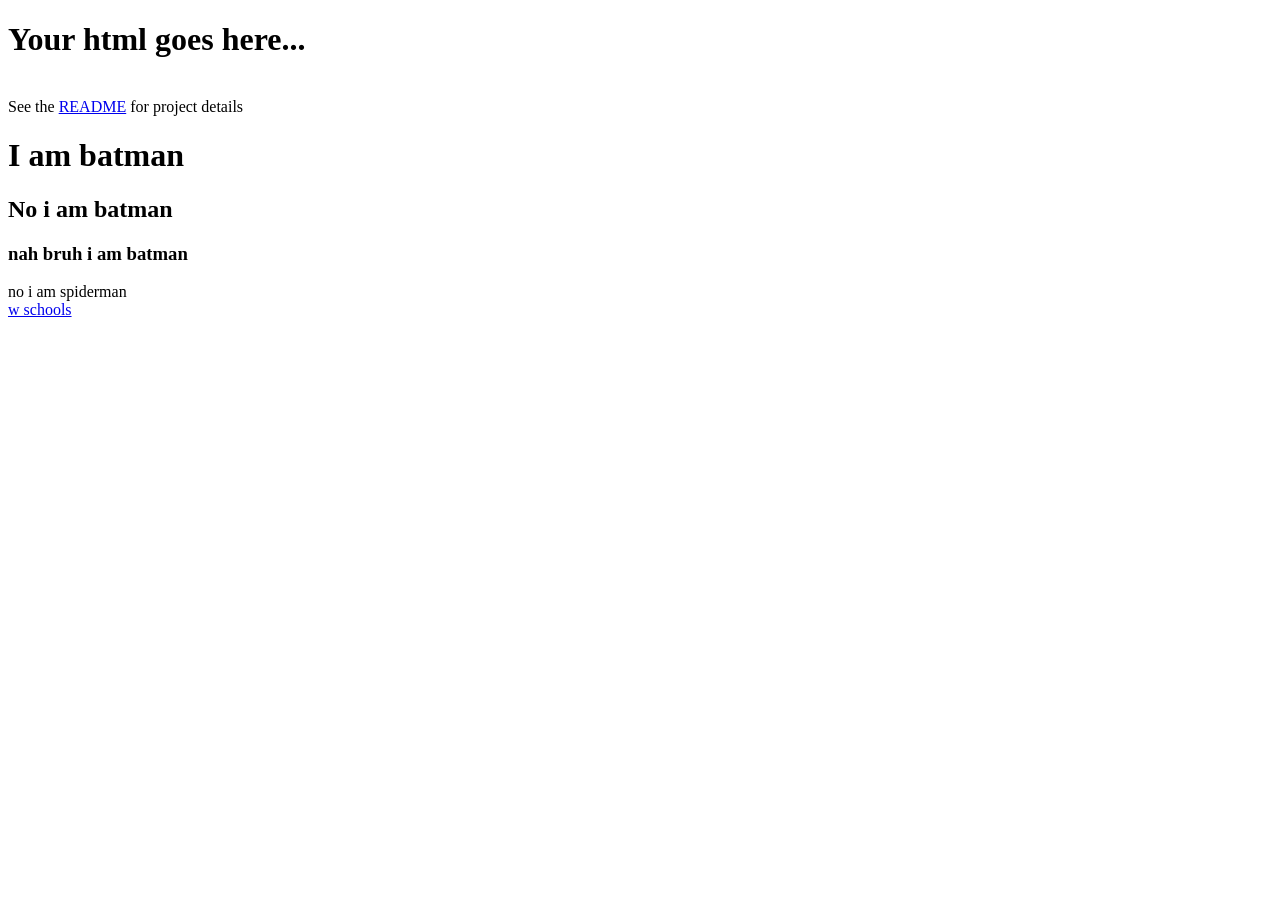
==== index.html @ 7253f77b "webstie" ====
<!DOCTYPE html>
<html lang="en">
<head>
    <meta charset="UTF-8">
    <title>Home</title>
    <script src="script.js" defer></script>
    <link rel="stylesheet" href="styles.css">
</head>
<body>
    <h1>Your html goes here...</h1>
    <br>See the <a href="README.md">README</a> for project details
</body>
</html>
    <head>
        <title>My HTML PAge</title>
    </head>
    <body>
        <!--this is my heading-->
        <h1>I am batman</h1>
        <h2>No i am batman</h2>
        <h3>nah bruh i am batman</h3>
        <p> no i am spiderman
            <br><a href="https://www.w3schools.com">w schools</a>
        </p>
    </body>
</html>
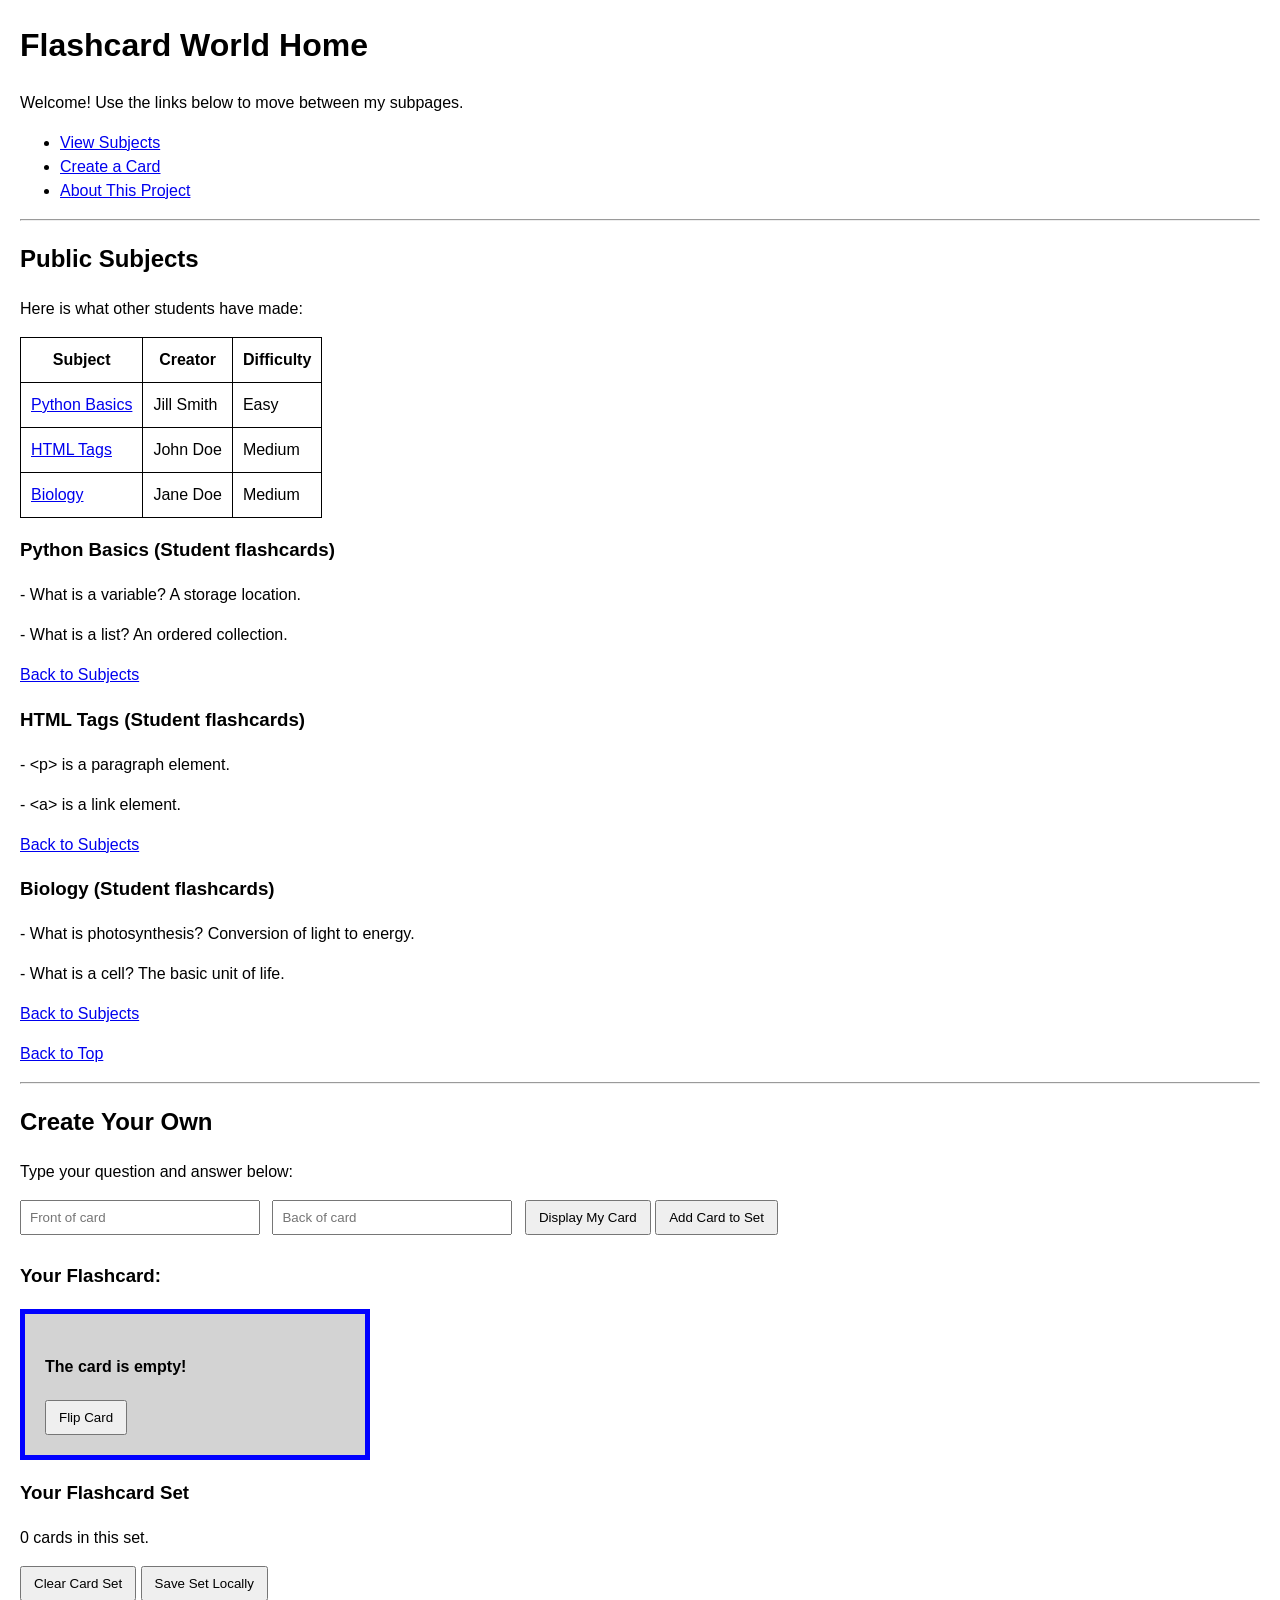
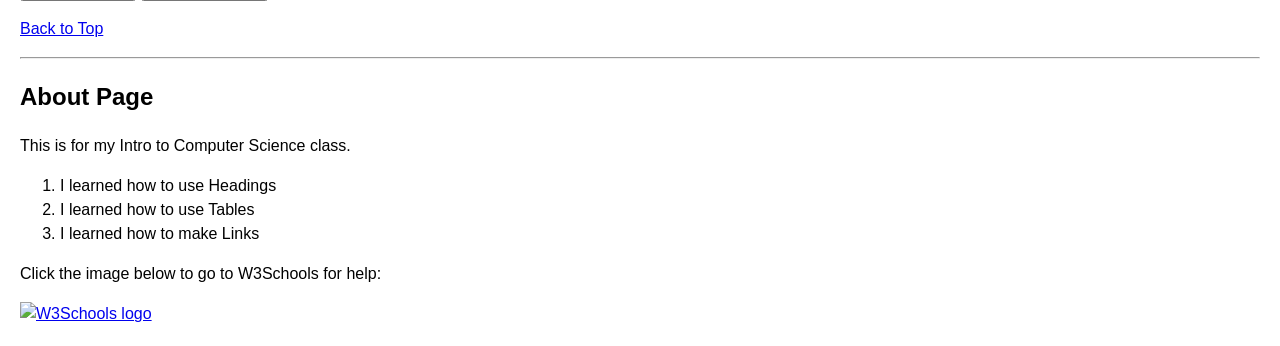
==== commit bd95d6e0: "Day one done" ====
--- a/index.html
+++ b/index.html
@@ -2,26 +2,108 @@
 <html lang="en">
 <head>
     <meta charset="UTF-8">
-    <title>Home</title>
+    <title>Intro to CS Flashcards</title>
+    <link rel="stylesheet" href="styles.css">
     <script src="script.js" defer></script>
-    <link rel="stylesheet" href="styles.css">
 </head>
 <body>
-    <h1>Your html goes here...</h1>
-    <br>See the <a href="README.md">README</a> for project details
+    <h1 id="home">Flashcard World Home</h1>
+    <p>Welcome! Use the links below to move between my subpages.</p>
+
+    <ul>
+        <li><a href="#subjects">View Subjects</a></li>
+        <li><a href="#create">Create a Card</a></li>
+        <li><a href="#about">About This Project</a></li>
+    </ul>
+
+    <hr>
+
+    <h2 id="subjects">Public Subjects</h2>
+    <p>Here is what other students have made:</p>
+
+    <table>
+        <tr>
+            <th>Subject</th>
+            <th>Creator</th>
+            <th>Difficulty</th>
+        </tr>
+        <tr>
+            <td><a href="#python">Python Basics</a></td>
+            <td>Jill Smith</td>
+            <td>Easy</td>
+        </tr>
+        <tr>
+            <td><a href="#html">HTML Tags</a></td>
+            <td>John Doe</td>
+            <td>Medium</td>
+        </tr>
+        <tr>
+            <td><a href="#biology">Biology</a></td>
+            <td>Jane Doe</td>
+            <td>Medium</td>
+        </tr>
+    </table>
+
+    <section id="python">
+        <h3>Python Basics (Student flashcards)</h3>
+        <p>- What is a variable? A storage location.</p>
+        <p>- What is a list? An ordered collection.</p>
+        <p><a href="#subjects">Back to Subjects</a></p>
+    </section>
+
+    <section id="html">
+        <h3>HTML Tags (Student flashcards)</h3>
+        <p>- &lt;p&gt; is a paragraph element.</p>
+        <p>- &lt;a&gt; is a link element.</p>
+        <p><a href="#subjects">Back to Subjects</a></p>
+    </section>
+
+    <section id="biology">
+        <h3>Biology (Student flashcards)</h3>
+        <p>- What is photosynthesis? Conversion of light to energy.</p>
+        <p>- What is a cell? The basic unit of life.</p>
+        <p><a href="#subjects">Back to Subjects</a></p>
+    </section>
+
+    <p><a href="#home">Back to Top</a></p>
+    <hr>
+
+    <h2 id="create">Create Your Own</h2>
+    <p>Type your question and answer below:</p>
+
+    <input type="text" id="userQ" placeholder="Front of card">
+    <input type="text" id="userA" placeholder="Back of card">
+    <button id="makeCardBtn">Display My Card</button>
+    <button id="addToSetBtn">Add Card to Set</button>
+
+    <h3>Your Flashcard:</h3>
+    <div class="card-box" id="cardBox">
+        <h4 id="display">The card is empty!</h4>
+        <button id="flipBtn">Flip Card</button>
+    </div>
+
+    <h3>Your Flashcard Set</h3>
+    <p id="setCount">0 cards in this set.</p>
+    <ol id="cardSetList"></ol>
+    <button id="clearSetBtn">Clear Card Set</button>
+    <button id="saveSetBtn">Save Set Locally</button>
+
+    <p><a href="#home">Back to Top</a></p>
+    <hr>
+
+    <h2 id="about">About Page</h2>
+    <p>This is for my Intro to Computer Science class.</p>
+
+    <ol>
+        <li>I learned how to use Headings</li>
+        <li>I learned how to use Tables</li>
+        <li>I learned how to make Links</li>
+    </ol>
+
+    <p>Click the image below to go to W3Schools for help:</p>
+    <a href="https://www.w3schools.com" target="_blank" rel="noreferrer">
+        <img src="https://www.w3schools.com/images/w3schools_green.jpg" alt="W3Schools logo" style="width:100px;height:auto;" />
+    </a>
 </body>
 </html>
-    <head>
-        <title>My HTML PAge</title>
-    </head>
-    <body>
-        <!--this is my heading-->
-        <h1>I am batman</h1>
-        <h2>No i am batman</h2>
-        <h3>nah bruh i am batman</h3>
-        <p> no i am spiderman
-            <br><a href="https://www.w3schools.com">w schools</a>
-        </p>
-    </body>
-</html>
 
--- a/styles.css
+++ b/styles.css
@@ -0,0 +1,37 @@
+/* Add Global styles here */
+
+body {
+    font-family: Arial, sans-serif;
+    margin: 20px;
+    line-height: 1.5;
+}
+
+table, th, td {
+    border: 1px solid black;
+    padding: 10px;
+    border-collapse: collapse;
+}
+
+.card-box {
+    border: 5px solid blue;
+    padding: 20px;
+    width: 300px;
+    background-color: lightgrey;
+    margin-bottom: 1rem;
+}
+
+.card-box.empty {
+    color: #555;
+}
+
+input[type="text"] {
+    padding: 8px;
+    margin: 0 8px 8px 0;
+    width: 220px;
+}
+
+button {
+    padding: 8px 12px;
+    cursor: pointer;
+}
+
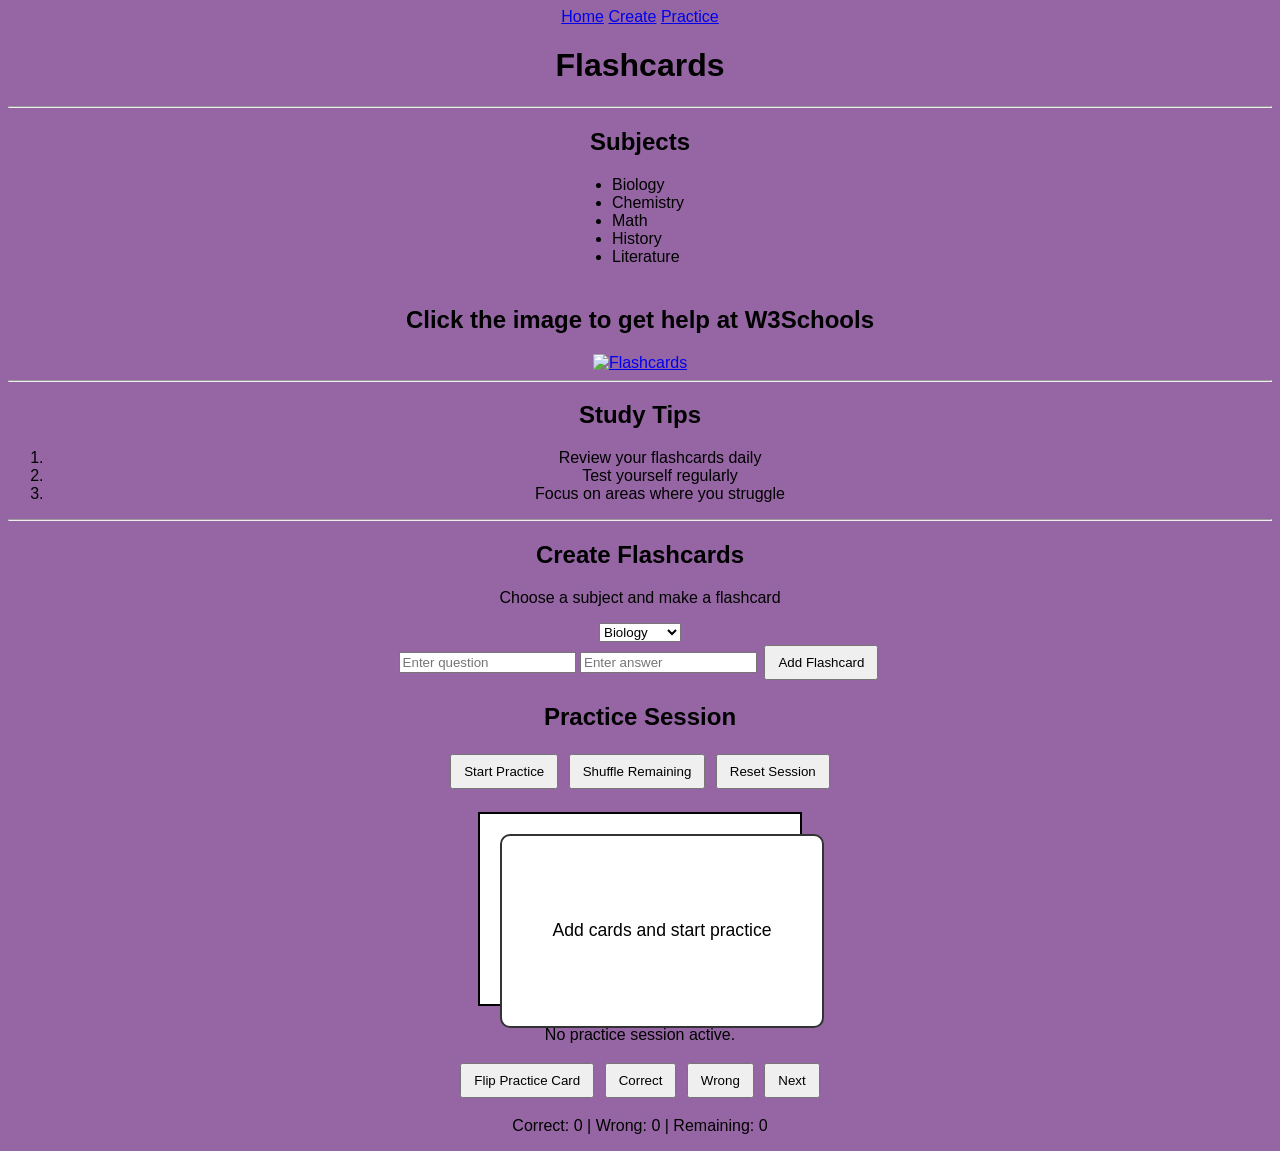
==== commit 55cf66e2: "fix narbar" ====
--- a/index.html
+++ b/index.html
@@ -2,108 +2,259 @@
 <html lang="en">
 <head>
     <meta charset="UTF-8">
-    <title>Intro to CS Flashcards</title>
-    <link rel="stylesheet" href="styles.css">
-    <script src="script.js" defer></script>
+    <title>Flashcards</title>
+    <style>
+        body { text-align: center; background-color: rgb(149, 102, 163); font-family: Arial, sans-serif; }
+        table { margin: auto; background-color: white; border-collapse: collapse; }
+        th, td { border: 1px solid black; padding: 8px; }
+
+        .card { border: 2px solid black; padding: 20px; margin: 20px auto; width: 220px; cursor: pointer; background: white; }
+        .practice-card-wrapper { perspective: 1000px; margin: 20px auto; }
+        #practiceCard { width: 280px; height: 150px; margin: 10px auto; position: relative; transform-style: preserve-3d; transition: transform 0.5s ease; }
+        #practiceCard.flipped { transform: rotateY(180deg); }
+        .card-face { position: absolute; width: 100%; height: 100%; backface-visibility: hidden; display: flex; justify-content: center; align-items: center; font-size: 1.1rem; border: 2px solid #333; border-radius: 10px; background: white; }
+        .card-face.back { transform: rotateY(180deg); }
+        button { margin: 3px; padding: 8px 12px; }
+        ul { list-style-type: disc; margin: 0 auto 20px auto; padding-left: 16px; display: inline-block; text-align: left; }
+    </style>
 </head>
 <body>
-    <h1 id="home">Flashcard World Home</h1>
-    <p>Welcome! Use the links below to move between my subpages.</p>
-
+
+    <div class="topnav">
+        <a class="active" href="#top">Home</a>
+        <a href="#create-section">Create</a>
+        <a href="#practice-session">Practice</a>
+    </div>
+
+    <h1>Flashcards</h1>
+        
+    <hr>
+
+    <h2>Subjects</h2>
     <ul>
-        <li><a href="#subjects">View Subjects</a></li>
-        <li><a href="#create">Create a Card</a></li>
-        <li><a href="#about">About This Project</a></li>
+        <li>Biology</li>
+        <li>Chemistry</li>
+        <li>Math</li>
+        <li>History</li>
+        <li>Literature</li>
     </ul>
 
+    <h2>Click the image to get help at W3Schools</h2>
+    <a href="https://www.w3schools.com" target="_blank" rel="noreferrer">
+        <img src="https://cdn.pixabay.com/photo/2016/11/29/09/08/flashcards-1869748_1280.jpg" alt="Flashcards" width="300">
+    </a>
+
     <hr>
 
-    <h2 id="subjects">Public Subjects</h2>
-    <p>Here is what other students have made:</p>
-
-    <table>
-        <tr>
-            <th>Subject</th>
-            <th>Creator</th>
-            <th>Difficulty</th>
-        </tr>
-        <tr>
-            <td><a href="#python">Python Basics</a></td>
-            <td>Jill Smith</td>
-            <td>Easy</td>
-        </tr>
-        <tr>
-            <td><a href="#html">HTML Tags</a></td>
-            <td>John Doe</td>
-            <td>Medium</td>
-        </tr>
-        <tr>
-            <td><a href="#biology">Biology</a></td>
-            <td>Jane Doe</td>
-            <td>Medium</td>
-        </tr>
-    </table>
-
-    <section id="python">
-        <h3>Python Basics (Student flashcards)</h3>
-        <p>- What is a variable? A storage location.</p>
-        <p>- What is a list? An ordered collection.</p>
-        <p><a href="#subjects">Back to Subjects</a></p>
+    <h2>Study Tips</h2>
+    <ol>
+        <li>Review your flashcards daily</li>
+        <li>Test yourself regularly</li>
+        <li>Focus on areas where you struggle</li>
+    </ol>
+
+    <hr>
+
+    <section id="create-section">
+        <h2>Create Flashcards</h2>
+        <p>Choose a subject and make a flashcard</p>
+        <select id="subject">
+            <option value="biology">Biology</option>
+            <option value="chemistry">Chemistry</option>
+            <option value="math">Math</option>
+            <option value="history">History</option>
+            <option value="english">English</option>
+        </select>
+
+        <div>
+            <input type="text" id="question" placeholder="Enter question" />
+            <input type="text" id="answer" placeholder="Enter answer" />
+            <button onclick="addCard()">Add Flashcard</button>
+        </div>
     </section>
 
-    <section id="html">
-        <h3>HTML Tags (Student flashcards)</h3>
-        <p>- &lt;p&gt; is a paragraph element.</p>
-        <p>- &lt;a&gt; is a link element.</p>
-        <p><a href="#subjects">Back to Subjects</a></p>
+    <section id="practice-session">
+        <h2>Practice Session</h2>
+        <button id="startPracticeBtn">Start Practice</button>
+        <button id="shufflePracticeBtn">Shuffle Remaining</button>
+        <button id="resetPracticeBtn">Reset Session</button>
+
+        <div id="practice-card-wrapper" class="practice-card-wrapper">
+            <div id="practiceCard" class="card">
+                <div id="practiceFront" class="card-face front">Add cards and start practice</div>
+                <div id="practiceBack" class="card-face back"></div>
+            </div>
+        </div>
+
+        <p id="practiceStatus">No practice session active.</p>
+        <div>
+            <button id="flipPracticeBtn">Flip Practice Card</button>
+            <button id="correctBtn">Correct</button>
+            <button id="wrongBtn">Wrong</button>
+            <button id="nextBtn">Next</button>
+        </div>
+
+        <p>Correct: <span id="correctCount">0</span> | Wrong: <span id="wrongCount">0</span> | Remaining: <span id="remainingCount">0</span></p>
     </section>
 
-    <section id="biology">
-        <h3>Biology (Student flashcards)</h3>
-        <p>- What is photosynthesis? Conversion of light to energy.</p>
-        <p>- What is a cell? The basic unit of life.</p>
-        <p><a href="#subjects">Back to Subjects</a></p>
-    </section>
-
-    <p><a href="#home">Back to Top</a></p>
-    <hr>
-
-    <h2 id="create">Create Your Own</h2>
-    <p>Type your question and answer below:</p>
-
-    <input type="text" id="userQ" placeholder="Front of card">
-    <input type="text" id="userA" placeholder="Back of card">
-    <button id="makeCardBtn">Display My Card</button>
-    <button id="addToSetBtn">Add Card to Set</button>
-
-    <h3>Your Flashcard:</h3>
-    <div class="card-box" id="cardBox">
-        <h4 id="display">The card is empty!</h4>
-        <button id="flipBtn">Flip Card</button>
-    </div>
-
-    <h3>Your Flashcard Set</h3>
-    <p id="setCount">0 cards in this set.</p>
-    <ol id="cardSetList"></ol>
-    <button id="clearSetBtn">Clear Card Set</button>
-    <button id="saveSetBtn">Save Set Locally</button>
-
-    <p><a href="#home">Back to Top</a></p>
-    <hr>
-
-    <h2 id="about">About Page</h2>
-    <p>This is for my Intro to Computer Science class.</p>
-
-    <ol>
-        <li>I learned how to use Headings</li>
-        <li>I learned how to use Tables</li>
-        <li>I learned how to make Links</li>
-    </ol>
-
-    <p>Click the image below to go to W3Schools for help:</p>
-    <a href="https://www.w3schools.com" target="_blank" rel="noreferrer">
-        <img src="https://www.w3schools.com/images/w3schools_green.jpg" alt="W3Schools logo" style="width:100px;height:auto;" />
-    </a>
+    <script>
+        const subjects = ["biology", "chemistry", "math", "history", "english"];
+
+        let practiceDeck = [];
+        let currentCard = null;
+        let correctPile = [];
+        let wrongPile = [];
+        let isPracticeFlipped = false;
+
+        const practiceCard = document.getElementById("practiceCard");
+        const practiceFront = document.getElementById("practiceFront");
+        const practiceBack = document.getElementById("practiceBack");
+        const practiceStatus = document.getElementById("practiceStatus");
+        const correctCount = document.getElementById("correctCount");
+        const wrongCount = document.getElementById("wrongCount");
+        const remainingCount = document.getElementById("remainingCount");
+
+        function addCard() {
+            const subject = document.getElementById("subject").value;
+            const question = document.getElementById("question").value.trim();
+            const answer = document.getElementById("answer").value.trim();
+
+            if (!question || !answer) {
+                alert("Please enter both a question and an answer.");
+                return;
+            }
+
+            let cards = JSON.parse(localStorage.getItem(subject)) || [];
+            cards.push({ question, answer });
+            localStorage.setItem(subject, JSON.stringify(cards));
+
+            alert(`Card added to ${subject}!`);
+            document.getElementById("question").value = "";
+            document.getElementById("answer").value = "";
+        }
+
+        function collectStoredCards() {
+            return subjects.flatMap(subject => {
+                const cards = JSON.parse(localStorage.getItem(subject));
+                return Array.isArray(cards) ? cards : [];
+            });
+        }
+
+        function shuffleArray(array) {
+            for (let i = array.length - 1; i > 0; i--) {
+                const j = Math.floor(Math.random() * (i + 1));
+                [array[i], array[j]] = [array[j], array[i]];
+            }
+            return array;
+        }
+
+        function updatePracticeCounts() {
+            correctCount.innerText = correctPile.length;
+            wrongCount.innerText = wrongPile.length;
+            remainingCount.innerText = practiceDeck.length;
+        }
+
+        function renderPracticeCard() {
+            if (!currentCard) {
+                practiceFront.innerText = "No card - start practice";
+                practiceBack.innerText = "";
+                practiceStatus.innerText = "Practice session completed or no cards available.";
+                practiceCard.classList.remove("flipped");
+                isPracticeFlipped = false;
+                updatePracticeCounts();
+                return;
+            }
+
+            practiceFront.innerText = currentCard.question;
+            practiceBack.innerText = currentCard.answer;
+            practiceCard.classList.remove("flipped");
+            isPracticeFlipped = false;
+            practiceStatus.innerText = `Question ${correctPile.length + wrongPile.length + 1} / ${correctPile.length + wrongPile.length + practiceDeck.length}`;
+            updatePracticeCounts();
+        }
+
+        function setNextPracticeCard() {
+            if (practiceDeck.length === 0) {
+                currentCard = null;
+                practiceStatus.innerText = `Done! ✅ ${correctPile.length} right, ❌ ${wrongPile.length} wrong.`;
+                renderPracticeCard();
+                return;
+            }
+            currentCard = practiceDeck[0];
+            renderPracticeCard();
+        }
+
+        function startPractice() {
+            const all = collectStoredCards();
+            if (all.length === 0) {
+                alert("Add cards first before starting practice.");
+                return;
+            }
+            practiceDeck = shuffleArray([...all]);
+            correctPile = [];
+            wrongPile = [];
+            setNextPracticeCard();
+        }
+
+        function shufflePractice() {
+            if (practiceDeck.length === 0) {
+                alert("No cards in the current practice queue to shuffle.");
+                return;
+            }
+            practiceDeck = shuffleArray(practiceDeck);
+            setNextPracticeCard();
+        }
+
+        function resetPractice() {
+            practiceDeck = [];
+            currentCard = null;
+            correctPile = [];
+            wrongPile = [];
+            isPracticeFlipped = false;
+            updatePracticeCounts();
+            practiceFront.innerText = "Add cards and start practice";
+            practiceBack.innerText = "";
+            practiceStatus.innerText = "Session reset.";
+            practiceCard.classList.remove("flipped");
+        }
+
+        function flipPracticeCard() {
+            if (!currentCard) {
+                alert("No active card to flip. Start the practice session first.");
+                return;
+            }
+            isPracticeFlipped = !isPracticeFlipped;
+            practiceCard.classList.toggle("flipped");
+        }
+
+        function markCard(isCorrect) {
+            if (!currentCard) {
+                alert("No active card to mark. Start the practice session first.");
+                return;
+            }
+            const card = practiceDeck.shift();
+            if (isCorrect) {
+                correctPile.push(card);
+            } else {
+                wrongPile.push(card);
+            }
+            setNextPracticeCard();
+        }
+
+        document.getElementById("startPracticeBtn").addEventListener("click", startPractice);
+        document.getElementById("shufflePracticeBtn").addEventListener("click", shufflePractice);
+        document.getElementById("resetPracticeBtn").addEventListener("click", resetPractice);
+        document.getElementById("flipPracticeBtn").addEventListener("click", flipPracticeCard);
+        document.getElementById("correctBtn").addEventListener("click", () => markCard(true));
+        document.getElementById("wrongBtn").addEventListener("click", () => markCard(false));
+        document.getElementById("nextBtn").addEventListener("click", () => {
+            if (practiceDeck.length === 0) {
+                practiceStatus.innerText = "Practice complete or no cards left. Reset to start over.";
+            } else {
+                setNextPracticeCard();
+            }
+        });
+    </script>
+
 </body>
-</html>
-
+</html>
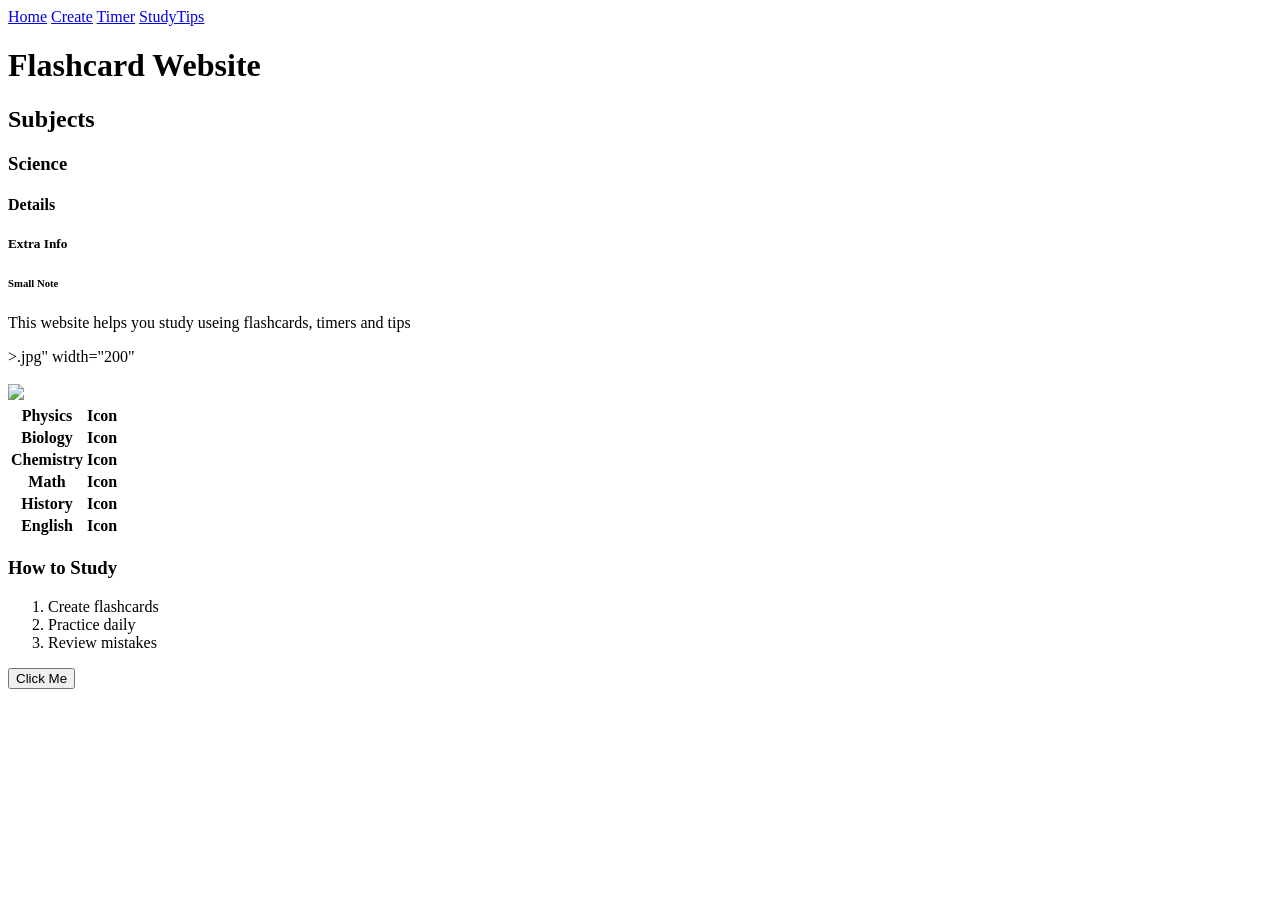
==== commit c302cdb8: "Fixed index, but change style and scrupt" ====
--- a/index.html
+++ b/index.html
@@ -1,260 +1,63 @@
 <!DOCTYPE html>
-<html lang="en">
-<head>
-    <meta charset="UTF-8">
-    <title>Flashcards</title>
-    <style>
-        body { text-align: center; background-color: rgb(149, 102, 163); font-family: Arial, sans-serif; }
-        table { margin: auto; background-color: white; border-collapse: collapse; }
-        th, td { border: 1px solid black; padding: 8px; }
+<html>
+    <head>
+        <title>Home</title>
+    <link rel="stylesheet" href="style.css"
+    </head>
+    <!--NAVBAR -->
+    <div class="topnav">
+        <a href="index.html">Home</a>
+        <a href="create.html">Create</a>
+        <a href="timer.html">Timer</a>
+        <a href="tips.html"> StudyTips</a>
+    </div>
+    <div class=""container">
+    
+    <!--HEADINGS-->
+    <h1> Flashcard Website</h1>
+    <h2> Subjects</h2>
+    <h3> Science</h3>
+    <h4> Details </h4>
+    <h5> Extra Info</h5>
+    <h6> Small Note</h6>
+<!--Pargraph-->
+<p> This website helps you study useing flashcards, timers and tips</p>
 
-        .card { border: 2px solid black; padding: 20px; margin: 20px auto; width: 220px; cursor: pointer; background: white; }
-        .practice-card-wrapper { perspective: 1000px; margin: 20px auto; }
-        #practiceCard { width: 280px; height: 150px; margin: 10px auto; position: relative; transform-style: preserve-3d; transition: transform 0.5s ease; }
-        #practiceCard.flipped { transform: rotateY(180deg); }
-        .card-face { position: absolute; width: 100%; height: 100%; backface-visibility: hidden; display: flex; justify-content: center; align-items: center; font-size: 1.1rem; border: 2px solid #333; border-radius: 10px; background: white; }
-        .card-face.back { transform: rotateY(180deg); }
-        button { margin: 3px; padding: 8px 12px; }
-        ul { list-style-type: disc; margin: 0 auto 20px auto; padding-left: 16px; display: inline-block; text-align: left; }
-    </style>
-</head>
-<body>
+<!--Image from subfloder-->
+<img src=""images/>>.jpg" width="200"
 
-    <div class="topnav">
-        <a class="active" href="#top">Home</a>
-        <a href="#create-section">Create</a>
-        <a href="#practice-session">Practice</a>
-    </div>
+<br><br>
 
-    <h1>Flashcards</h1>
-        
-    <hr>
+<!-- Image as link -->
+ <a href="http.//www.w3schools.com" target=""_blank'>
+    <img src="images/w3schools.jpg" width="150">
+ </a>
 
-    <h2>Subjects</h2>
-    <ul>
-        <li>Biology</li>
-        <li>Chemistry</li>
-        <li>Math</li>
-        <li>History</li>
-        <li>Literature</li>
-    </ul>
+ <!--TABLE-->
+ <table>
+    <tr><th>Physics</th><th>Icon</th></tr>
+    <tr><th>Biology</th><th>Icon</th></tr>
+    <tr><th>Chemistry</th><th>Icon</th></tr>
+    <tr><th>Math</th><th>Icon</th></tr>
+    <tr><th>History</th><th>Icon</th></tr>
+    <tr><th>English</th><th>Icon</th></tr>
+ </table>
 
-    <h2>Click the image to get help at W3Schools</h2>
-    <a href="https://www.w3schools.com" target="_blank" rel="noreferrer">
-        <img src="https://cdn.pixabay.com/photo/2016/11/29/09/08/flashcards-1869748_1280.jpg" alt="Flashcards" width="300">
-    </a>
-
-    <hr>
-
-    <h2>Study Tips</h2>
+ <!-- ORDERED LIST -->
+    <h3> How to Study</h3>
     <ol>
-        <li>Review your flashcards daily</li>
-        <li>Test yourself regularly</li>
-        <li>Focus on areas where you struggle</li>
+        <li>Create flashcards</li>
+        <li>Practice daily</li>
+        <li>Review mistakes</li>
     </ol>
 
-    <hr>
+<!-- BUTTON -->
+ <button onclick=""alert('Welcome to my Flashcard Website!')">
+    Click Me
+</button>
+    
+</div>
 
-    <section id="create-section">
-        <h2>Create Flashcards</h2>
-        <p>Choose a subject and make a flashcard</p>
-        <select id="subject">
-            <option value="biology">Biology</option>
-            <option value="chemistry">Chemistry</option>
-            <option value="math">Math</option>
-            <option value="history">History</option>
-            <option value="english">English</option>
-        </select>
-
-        <div>
-            <input type="text" id="question" placeholder="Enter question" />
-            <input type="text" id="answer" placeholder="Enter answer" />
-            <button onclick="addCard()">Add Flashcard</button>
-        </div>
-    </section>
-
-    <section id="practice-session">
-        <h2>Practice Session</h2>
-        <button id="startPracticeBtn">Start Practice</button>
-        <button id="shufflePracticeBtn">Shuffle Remaining</button>
-        <button id="resetPracticeBtn">Reset Session</button>
-
-        <div id="practice-card-wrapper" class="practice-card-wrapper">
-            <div id="practiceCard" class="card">
-                <div id="practiceFront" class="card-face front">Add cards and start practice</div>
-                <div id="practiceBack" class="card-face back"></div>
-            </div>
-        </div>
-
-        <p id="practiceStatus">No practice session active.</p>
-        <div>
-            <button id="flipPracticeBtn">Flip Practice Card</button>
-            <button id="correctBtn">Correct</button>
-            <button id="wrongBtn">Wrong</button>
-            <button id="nextBtn">Next</button>
-        </div>
-
-        <p>Correct: <span id="correctCount">0</span> | Wrong: <span id="wrongCount">0</span> | Remaining: <span id="remainingCount">0</span></p>
-    </section>
-
-    <script>
-        const subjects = ["biology", "chemistry", "math", "history", "english"];
-
-        let practiceDeck = [];
-        let currentCard = null;
-        let correctPile = [];
-        let wrongPile = [];
-        let isPracticeFlipped = false;
-
-        const practiceCard = document.getElementById("practiceCard");
-        const practiceFront = document.getElementById("practiceFront");
-        const practiceBack = document.getElementById("practiceBack");
-        const practiceStatus = document.getElementById("practiceStatus");
-        const correctCount = document.getElementById("correctCount");
-        const wrongCount = document.getElementById("wrongCount");
-        const remainingCount = document.getElementById("remainingCount");
-
-        function addCard() {
-            const subject = document.getElementById("subject").value;
-            const question = document.getElementById("question").value.trim();
-            const answer = document.getElementById("answer").value.trim();
-
-            if (!question || !answer) {
-                alert("Please enter both a question and an answer.");
-                return;
-            }
-
-            let cards = JSON.parse(localStorage.getItem(subject)) || [];
-            cards.push({ question, answer });
-            localStorage.setItem(subject, JSON.stringify(cards));
-
-            alert(`Card added to ${subject}!`);
-            document.getElementById("question").value = "";
-            document.getElementById("answer").value = "";
-        }
-
-        function collectStoredCards() {
-            return subjects.flatMap(subject => {
-                const cards = JSON.parse(localStorage.getItem(subject));
-                return Array.isArray(cards) ? cards : [];
-            });
-        }
-
-        function shuffleArray(array) {
-            for (let i = array.length - 1; i > 0; i--) {
-                const j = Math.floor(Math.random() * (i + 1));
-                [array[i], array[j]] = [array[j], array[i]];
-            }
-            return array;
-        }
-
-        function updatePracticeCounts() {
-            correctCount.innerText = correctPile.length;
-            wrongCount.innerText = wrongPile.length;
-            remainingCount.innerText = practiceDeck.length;
-        }
-
-        function renderPracticeCard() {
-            if (!currentCard) {
-                practiceFront.innerText = "No card - start practice";
-                practiceBack.innerText = "";
-                practiceStatus.innerText = "Practice session completed or no cards available.";
-                practiceCard.classList.remove("flipped");
-                isPracticeFlipped = false;
-                updatePracticeCounts();
-                return;
-            }
-
-            practiceFront.innerText = currentCard.question;
-            practiceBack.innerText = currentCard.answer;
-            practiceCard.classList.remove("flipped");
-            isPracticeFlipped = false;
-            practiceStatus.innerText = `Question ${correctPile.length + wrongPile.length + 1} / ${correctPile.length + wrongPile.length + practiceDeck.length}`;
-            updatePracticeCounts();
-        }
-
-        function setNextPracticeCard() {
-            if (practiceDeck.length === 0) {
-                currentCard = null;
-                practiceStatus.innerText = `Done! ✅ ${correctPile.length} right, ❌ ${wrongPile.length} wrong.`;
-                renderPracticeCard();
-                return;
-            }
-            currentCard = practiceDeck[0];
-            renderPracticeCard();
-        }
-
-        function startPractice() {
-            const all = collectStoredCards();
-            if (all.length === 0) {
-                alert("Add cards first before starting practice.");
-                return;
-            }
-            practiceDeck = shuffleArray([...all]);
-            correctPile = [];
-            wrongPile = [];
-            setNextPracticeCard();
-        }
-
-        function shufflePractice() {
-            if (practiceDeck.length === 0) {
-                alert("No cards in the current practice queue to shuffle.");
-                return;
-            }
-            practiceDeck = shuffleArray(practiceDeck);
-            setNextPracticeCard();
-        }
-
-        function resetPractice() {
-            practiceDeck = [];
-            currentCard = null;
-            correctPile = [];
-            wrongPile = [];
-            isPracticeFlipped = false;
-            updatePracticeCounts();
-            practiceFront.innerText = "Add cards and start practice";
-            practiceBack.innerText = "";
-            practiceStatus.innerText = "Session reset.";
-            practiceCard.classList.remove("flipped");
-        }
-
-        function flipPracticeCard() {
-            if (!currentCard) {
-                alert("No active card to flip. Start the practice session first.");
-                return;
-            }
-            isPracticeFlipped = !isPracticeFlipped;
-            practiceCard.classList.toggle("flipped");
-        }
-
-        function markCard(isCorrect) {
-            if (!currentCard) {
-                alert("No active card to mark. Start the practice session first.");
-                return;
-            }
-            const card = practiceDeck.shift();
-            if (isCorrect) {
-                correctPile.push(card);
-            } else {
-                wrongPile.push(card);
-            }
-            setNextPracticeCard();
-        }
-
-        document.getElementById("startPracticeBtn").addEventListener("click", startPractice);
-        document.getElementById("shufflePracticeBtn").addEventListener("click", shufflePractice);
-        document.getElementById("resetPracticeBtn").addEventListener("click", resetPractice);
-        document.getElementById("flipPracticeBtn").addEventListener("click", flipPracticeCard);
-        document.getElementById("correctBtn").addEventListener("click", () => markCard(true));
-        document.getElementById("wrongBtn").addEventListener("click", () => markCard(false));
-        document.getElementById("nextBtn").addEventListener("click", () => {
-            if (practiceDeck.length === 0) {
-                practiceStatus.innerText = "Practice complete or no cards left. Reset to start over.";
-            } else {
-                setNextPracticeCard();
-            }
-        });
-    </script>
-
-</body>
+</head></title>
+    </head>
 </html>
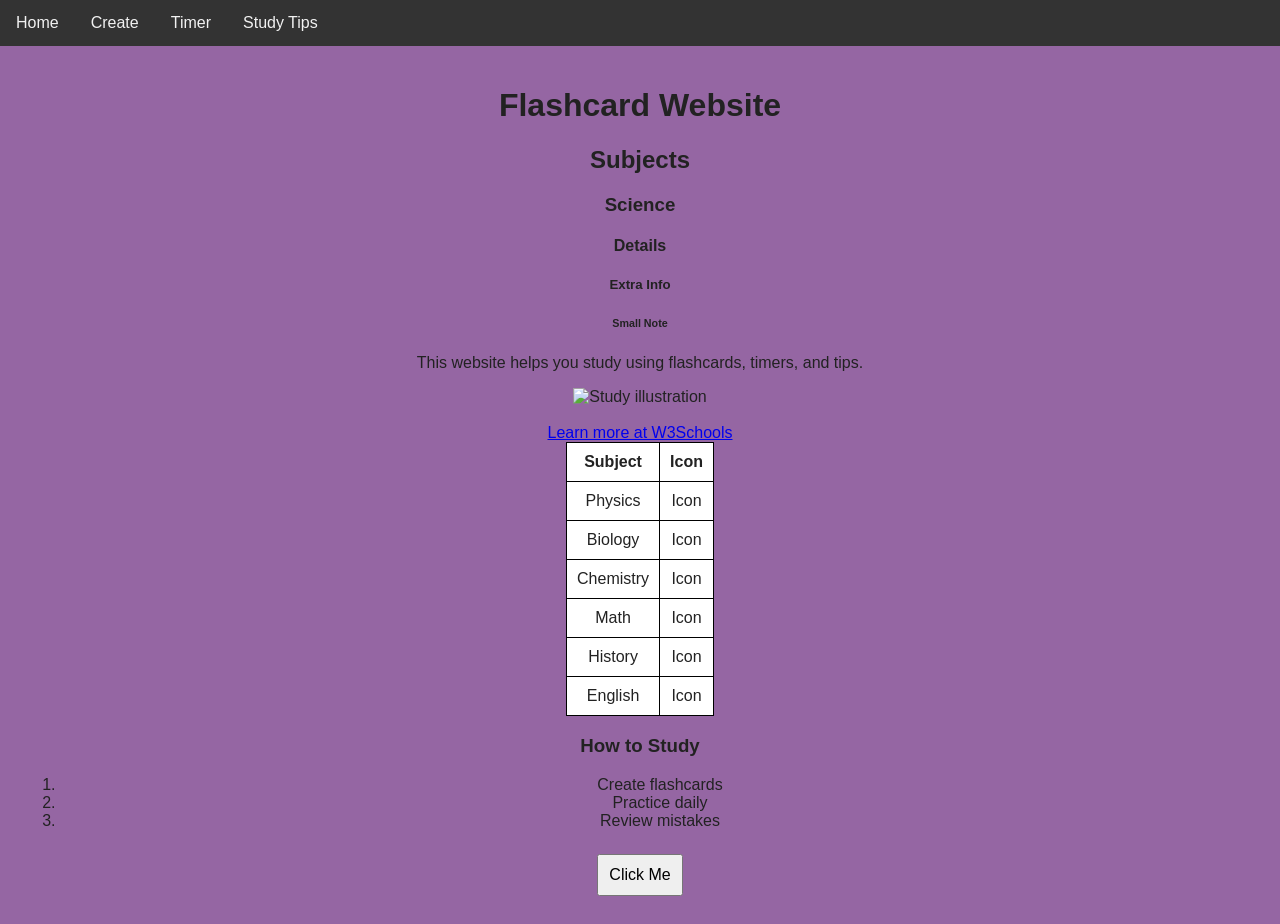
==== commit f24e6a98: "fix a few things" ====
--- a/index.html
+++ b/index.html
@@ -1,63 +1,53 @@
 <!DOCTYPE html>
-<html>
-    <head>
-        <title>Home</title>
-    <link rel="stylesheet" href="style.css"
-    </head>
-    <!--NAVBAR -->
+<html lang="en">
+<head>
+    <meta charset="UTF-8">
+    <meta name="viewport" content="width=device-width, initial-scale=1.0">
+    <title>Home</title>
+    <link rel="stylesheet" href="styles.css">
+</head>
+<body>
     <div class="topnav">
         <a href="index.html">Home</a>
         <a href="create.html">Create</a>
         <a href="timer.html">Timer</a>
-        <a href="tips.html"> StudyTips</a>
+        <a href="tips.html">Study Tips</a>
     </div>
-    <div class=""container">
-    
-    <!--HEADINGS-->
-    <h1> Flashcard Website</h1>
-    <h2> Subjects</h2>
-    <h3> Science</h3>
-    <h4> Details </h4>
-    <h5> Extra Info</h5>
-    <h6> Small Note</h6>
-<!--Pargraph-->
-<p> This website helps you study useing flashcards, timers and tips</p>
 
-<!--Image from subfloder-->
-<img src=""images/>>.jpg" width="200"
+    <div class="container">
+        <h1>Flashcard Website</h1>
+        <h2>Subjects</h2>
+        <h3>Science</h3>
+        <h4>Details</h4>
+        <h5>Extra Info</h5>
+        <h6>Small Note</h6>
 
-<br><br>
+        <p>This website helps you study using flashcards, timers, and tips.</p>
 
-<!-- Image as link -->
- <a href="http.//www.w3schools.com" target=""_blank'>
-    <img src="images/w3schools.jpg" width="150">
- </a>
+        <img src="https://via.placeholder.com/200x150?text=Study" alt="Study illustration" width="200">
 
- <!--TABLE-->
- <table>
-    <tr><th>Physics</th><th>Icon</th></tr>
-    <tr><th>Biology</th><th>Icon</th></tr>
-    <tr><th>Chemistry</th><th>Icon</th></tr>
-    <tr><th>Math</th><th>Icon</th></tr>
-    <tr><th>History</th><th>Icon</th></tr>
-    <tr><th>English</th><th>Icon</th></tr>
- </table>
+        <br><br>
 
- <!-- ORDERED LIST -->
-    <h3> How to Study</h3>
-    <ol>
-        <li>Create flashcards</li>
-        <li>Practice daily</li>
-        <li>Review mistakes</li>
-    </ol>
+        <a href="https://www.w3schools.com" target="_blank" rel="noreferrer">Learn more at W3Schools</a>
 
-<!-- BUTTON -->
- <button onclick=""alert('Welcome to my Flashcard Website!')">
-    Click Me
-</button>
-    
-</div>
+        <table>
+            <tr><th>Subject</th><th>Icon</th></tr>
+            <tr><td>Physics</td><td>Icon</td></tr>
+            <tr><td>Biology</td><td>Icon</td></tr>
+            <tr><td>Chemistry</td><td>Icon</td></tr>
+            <tr><td>Math</td><td>Icon</td></tr>
+            <tr><td>History</td><td>Icon</td></tr>
+            <tr><td>English</td><td>Icon</td></tr>
+        </table>
 
-</head></title>
-    </head>
-</html>+        <h3>How to Study</h3>
+        <ol>
+            <li>Create flashcards</li>
+            <li>Practice daily</li>
+            <li>Review mistakes</li>
+        </ol>
+
+        <button onclick="alert('Welcome to my Flashcard Website!')">Click Me</button>
+    </div>
+</body>
+</html>
--- a/styles.css
+++ b/styles.css
@@ -0,0 +1,77 @@
+/* Add Global styles here */
+
+* {
+    box-sizing: border-box;
+}
+
+body {
+    font-family: Arial, sans-serif;
+    margin: 0;
+    background-color: rgb(149, 102, 163);
+    color: #222;
+}
+
+/* NAVBAR */
+.topnav {
+    background-color: #333;
+    overflow: hidden;
+}
+
+.topnav a {
+    float: left;
+    color: #f2f2f2;
+    padding: 14px 16px;
+    text-decoration: none;
+}
+
+.topnav a:hover {
+    background-color: rgba(87, 87, 87, 0.8);
+}
+
+/* Content */
+.container {
+    text-align: center;
+    padding: 20px;
+}
+
+input,
+button {
+    margin: 8px 4px;
+    padding: 10px;
+    font-size: 1rem;
+}
+
+button {
+    cursor: pointer;
+}
+
+/* Table */
+table {
+    margin: auto;
+    background: white;
+    border-collapse: collapse;
+}
+
+td,
+th {
+    border: 1px solid black;
+    padding: 10px;
+}
+
+/* Card */
+.card {
+    width: 250px;
+    height: 150px;
+    margin: 20px auto;
+    background: white;
+    display: flex;
+    justify-content: center;
+    align-items: center;
+    border: 2px solid black;
+    cursor: pointer;
+}
+
+.dark {
+    background-color: #1e1e1e;
+    color: white;
+}
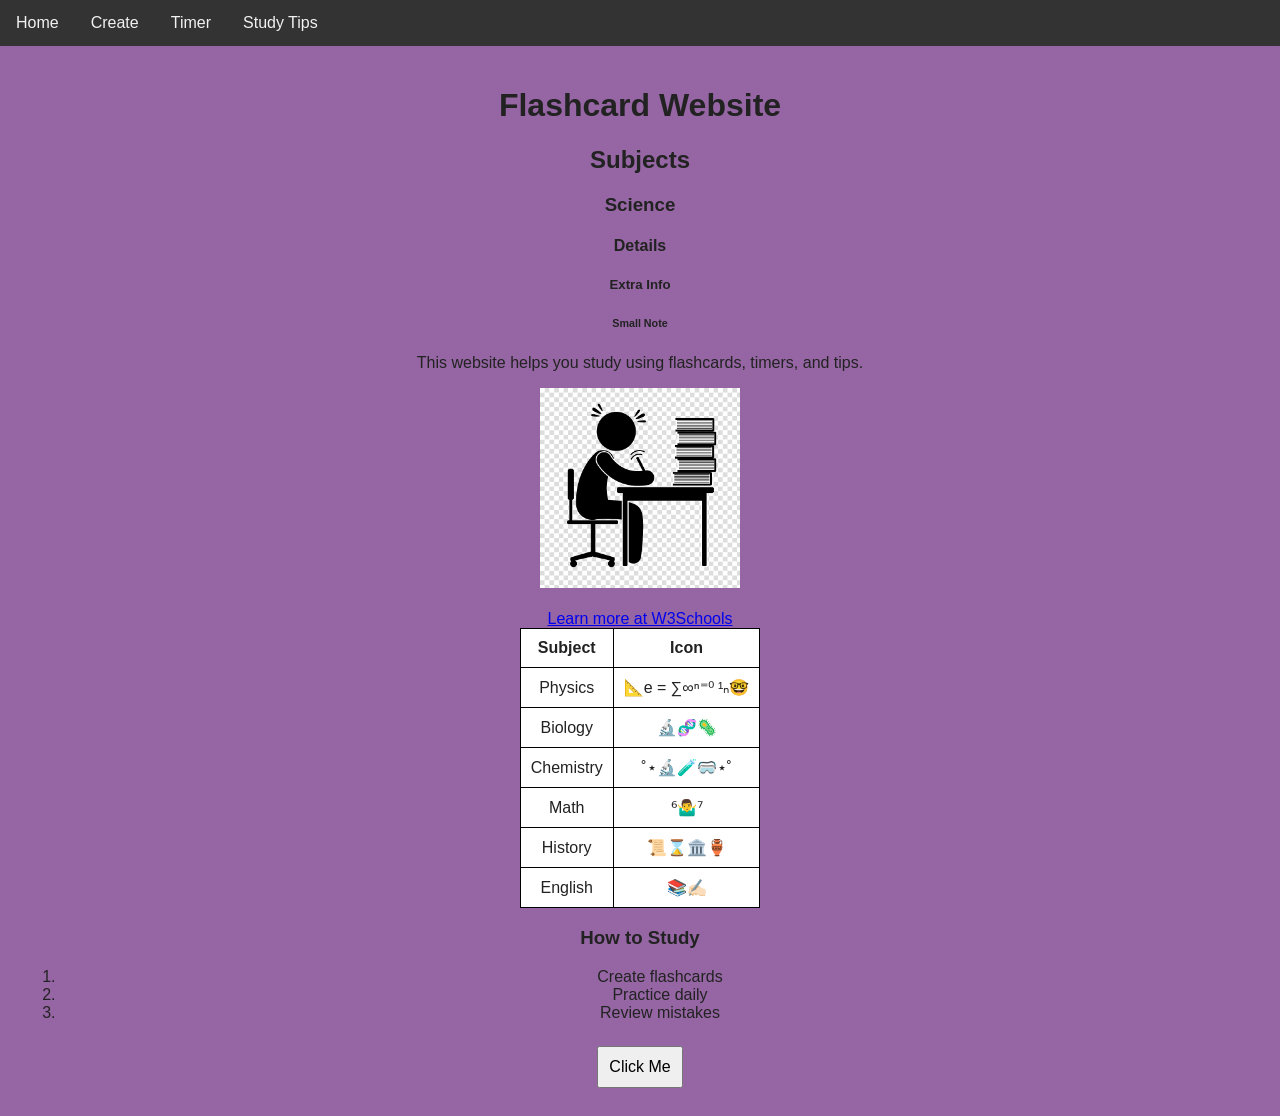
==== commit 533c7dbf: "remember to add image" ====
--- a/index.html
+++ b/index.html
@@ -24,7 +24,7 @@
 
         <p>This website helps you study using flashcards, timers, and tips.</p>
 
-        <img src="https://via.placeholder.com/200x150?text=Study" alt="Study illustration" width="200">
+        <img src="image/stickman.PNG" alt="Study illustration" width="200">
 
         <br><br>
 
@@ -32,12 +32,12 @@
 
         <table>
             <tr><th>Subject</th><th>Icon</th></tr>
-            <tr><td>Physics</td><td>Icon</td></tr>
-            <tr><td>Biology</td><td>Icon</td></tr>
-            <tr><td>Chemistry</td><td>Icon</td></tr>
-            <tr><td>Math</td><td>Icon</td></tr>
-            <tr><td>History</td><td>Icon</td></tr>
-            <tr><td>English</td><td>Icon</td></tr>
+            <tr><td>Physics</td><td>📐e = ∑∞ⁿ⁼⁰ ¹ₙ🤓</td></tr>
+            <tr><td>Biology</td><td>🔬🧬🦠</td></tr>
+            <tr><td>Chemistry</td><td>˚⋆🔬🧪🥽⋆˚</td></tr>
+            <tr><td>Math</td><td>⁶🤷‍♂️⁷</td></tr>
+            <tr><td>History</td><td>📜⌛🏛️🏺</td></tr>
+            <tr><td>English</td><td>📚✍🏻</td></tr>
         </table>
 
         <h3>How to Study</h3>
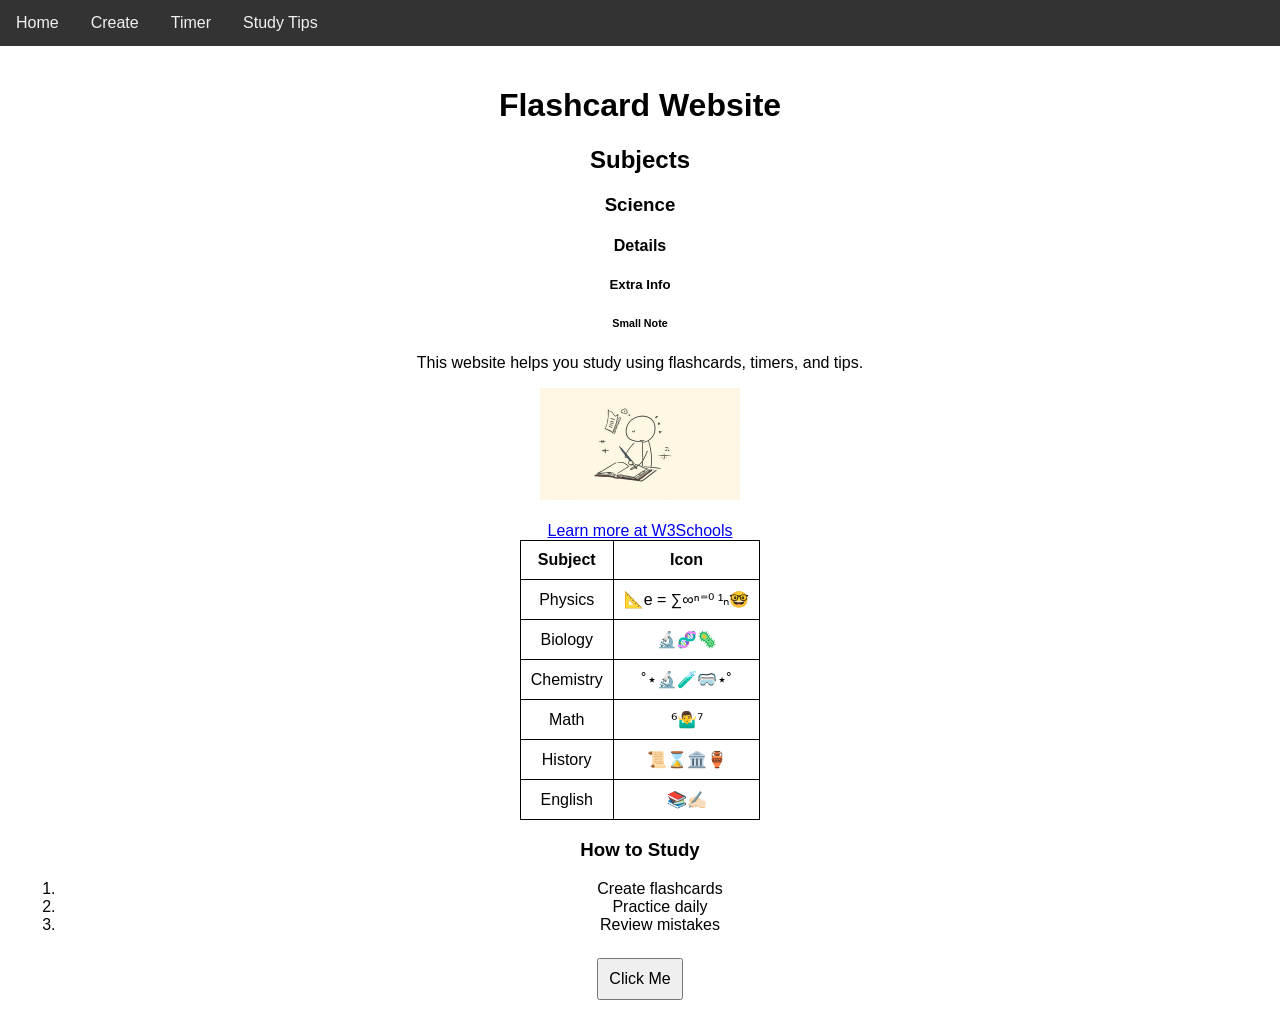
==== commit b400fde5: "fix background image and add photos and add calendar and fix flashcard" ====
--- a/index.html
+++ b/index.html
@@ -24,7 +24,7 @@
 
         <p>This website helps you study using flashcards, timers, and tips.</p>
 
-        <img src="image/stickman.PNG" alt="Study illustration" width="200">
+        <img src="image/stickman (2).PNG" alt="Study illustration" width="200">
 
         <br><br>
 
--- a/styles.css
+++ b/styles.css
@@ -7,8 +7,9 @@
 body {
     font-family: Arial, sans-serif;
     margin: 0;
-    background-color: rgb(149, 102, 163);
-    color: #222;
+    background-image: url('background.PNG');
+    background-position: center;
+    background-attachment: fixed;
 }
 
 /* NAVBAR */
@@ -75,3 +76,15 @@
     background-color: #1e1e1e;
     color: white;
 }
+#card {
+    width:300px;
+    height:200px;
+    perspective: 100px;
+    transition: transform 0.6s;
+    transform: style preserve -3d;
+    cursor: pointer;
+}
+
+#card.flipped{
+    transform:rotateY(180deg);
+}
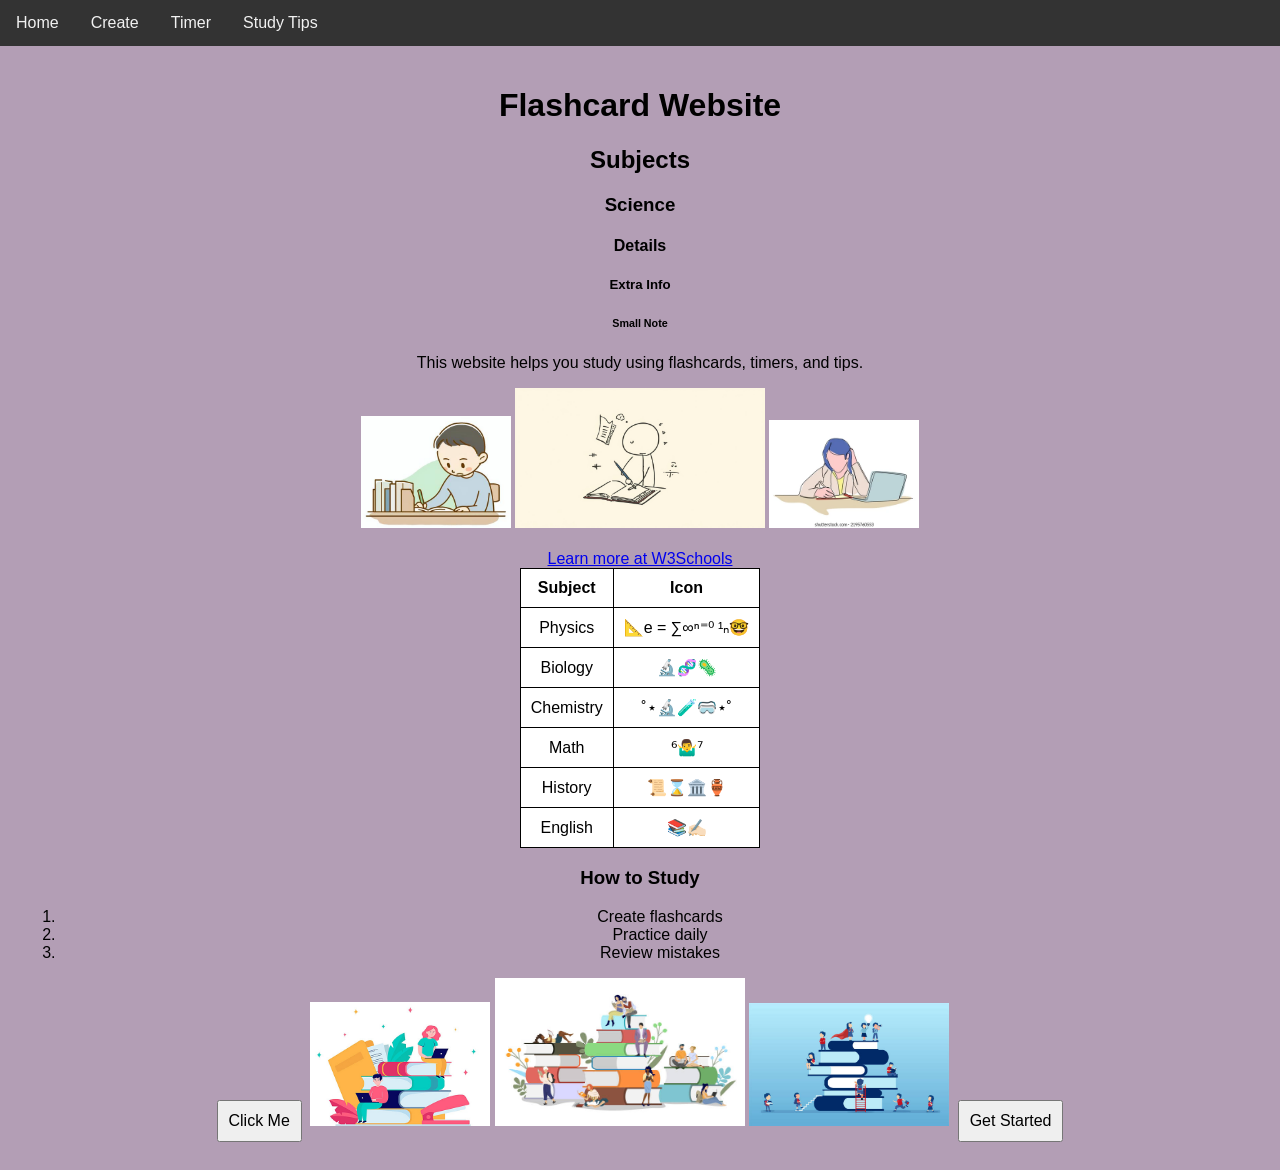
==== commit e276605e: "added more photos" ====
--- a/index.html
+++ b/index.html
@@ -23,9 +23,9 @@
         <h6>Small Note</h6>
 
         <p>This website helps you study using flashcards, timers, and tips.</p>
-
-        <img src="image/stickman (2).PNG" alt="Study illustration" width="200">
-
+        <img src="image/boy-studying.PNG" alt="Study illustration" width="150">
+        <img src="image/stickman (2).PNG" alt="Study illustration" width="250">
+        <img src="image/young-girl.PNG" alt="Study illustration" width="150">
         <br><br>
 
         <a href="https://www.w3schools.com" target="_blank" rel="noreferrer">Learn more at W3Schools</a>
@@ -48,6 +48,10 @@
         </ol>
 
         <button onclick="alert('Welcome to my Flashcard Website!')">Click Me</button>
+        <img src="image/Books-stacked.PNG" alt="Study illustration" width="180">
+        <img src="image/People-studing.PNG" alt="Study illustration" width="250">
+        <img src="image/Student.PNG" alt="Study illustration" width="200">
+        <button onclick="alert('Start creating flashcards to boost your learning!')">Get Started</button>
     </div>
 </body>
 </html>
--- a/styles.css
+++ b/styles.css
@@ -7,7 +7,7 @@
 body {
     font-family: Arial, sans-serif;
     margin: 0;
-    background-image: url('background.PNG');
+    background-color: #B39EB5;
     background-position: center;
     background-attachment: fixed;
 }
@@ -61,30 +61,56 @@
 
 /* Card */
 .card {
-    width: 250px;
-    height: 150px;
-    margin: 20px auto;
+    width: 300px;
+    height: 200px;
+    margin: 15px auto;
+    position:relative;
+    transition: transform 0.6s cubic-bezier(0.4,0,0.2,1);
+    perspective: 1000px;
+    transform-style:preserve-3d;
     background: white;
-    display: flex;
-    justify-content: center;
-    align-items: center;
-    border: 2px solid black;
     cursor: pointer;
 }
 
+
+.card.flipped{
+    transform:rotateY(180deg);
+}
+
+.card-face {
+    position:absolute;
+    width:100%;
+    height:100%;
+    backface-visibility:hidden;
+    display:flex;
+    justify-content:center;
+    align-items:center;
+    border: 2px solid black;
+}
+.card-front {
+    background-color: white;
+}
+.card-back {
+    background-color: #1e1e1e;
+    color: white;
+    transform:rotateY(180deg);
+}
 .dark {
     background-color: #1e1e1e;
     color: white;
 }
-#card {
-    width:300px;
-    height:200px;
-    perspective: 100px;
-    transition: transform 0.6s;
-    transform: style preserve -3d;
-    cursor: pointer;
+
+/* This targets the box holding the images */
+.photo-row {
+  display: flex;
+  justify-content: center;
+  align-items: center;
+  gap: 20px;
+  margin-top: 20px;
 }
 
-#card.flipped{
-    transform:rotateY(180deg);
-}+/* This fixes the "Giant Photo" problem */
+.photo-row img {
+  width: 250px; /* Forces them to a manageable size */
+  height: auto;  /* Keeps them from looking squished */
+}
